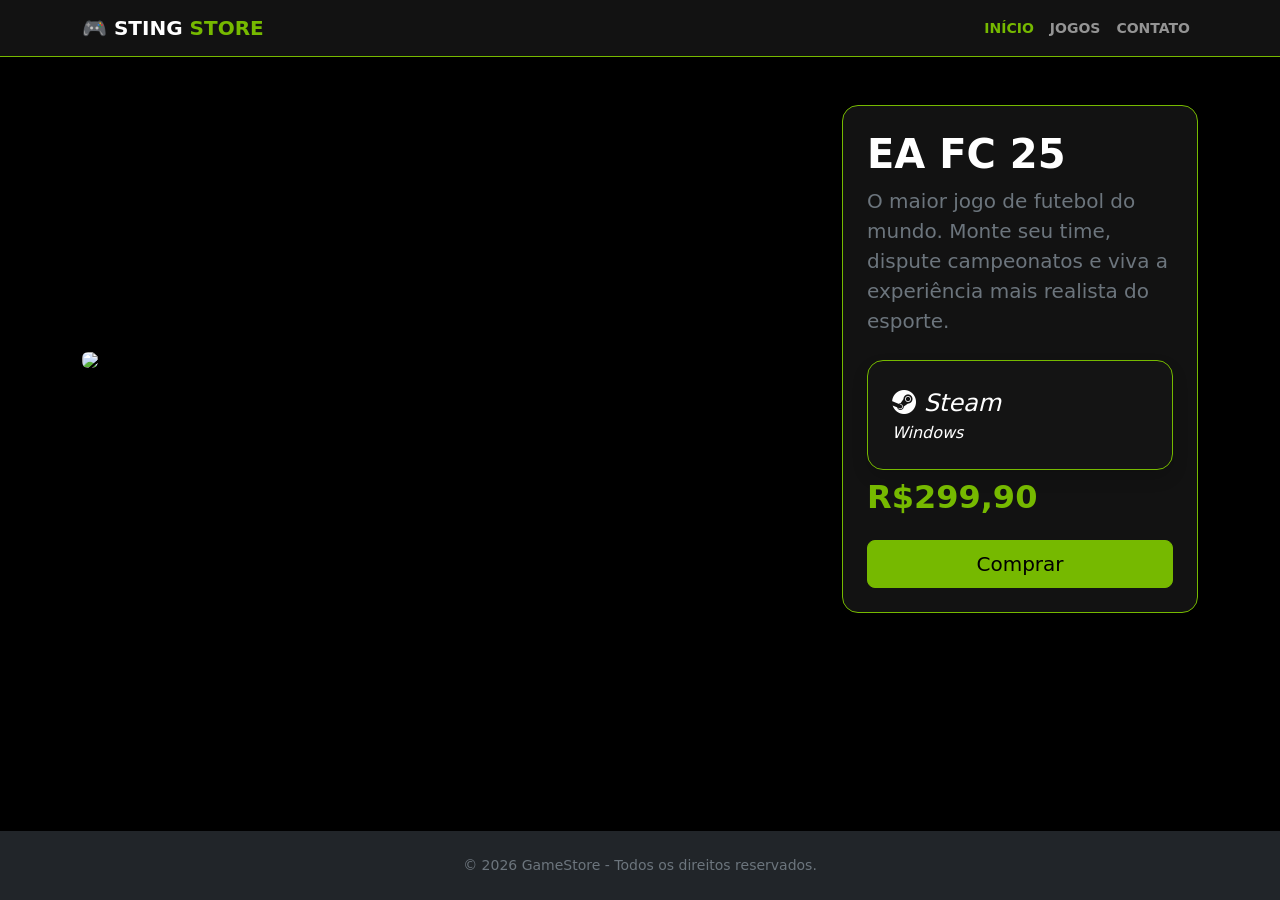
==== show.html @ 818d1db2 "Atualização do JS e botões Foram atualizadas as tags dos botões de compra de cada jogo e foram criad" ====
<!DOCTYPE html>
<html lang="pt-br">
<head>
    <meta charset="UTF-8">
    <meta name="viewport" content="width=device-width, initial-scale=1.0">
    <title>Document</title>
    <link href="https://cdn.jsdelivr.net/npm/bootstrap@5.3.3/dist/css/bootstrap.min.css" rel="stylesheet">
    <link rel="stylesheet" href="https://cdn.jsdelivr.net/npm/bootstrap-icons@1.11.3/font/bootstrap-icons.min.css">
</head>
<body class="bg-black text-white d-flex flex-column min-vh-100">
    <nav class="navbar navbar-expand-lg navbar-dark bg-dark sticky-top border-bottom" style="--bs-border-color: #76b900; background-color: rgba(20, 20, 20, 0.95) !important; backdrop-filter: blur(10px);">
    <div class="container">
        <a class="navbar-brand fw-bolder tracking-wider" href="index.html">
            🎮 STING <span style="color: #76b900;">STORE</span>
        </a>

        <button class="navbar-toggler" type="button" data-bs-toggle="collapse" data-bs-target="#menu">
            <span class="navbar-toggler-icon"></span>
        </button>

        <div class="collapse navbar-collapse" id="menu">
            <ul class="navbar-nav ms-auto fw-semibold text-uppercase small">
                <li class="nav-item">
                    <a class="nav-link active" style="--bs-navbar-active-color: #76b900;" href="#inicio">Início</a>
                </li>
                <li class="nav-item">
                    <a class="nav-link" href="#jogos">Jogos</a>
                </li>
                <li class="nav-item">
                    <a class="nav-link" href="#contato">Contato</a>
                </li>
            </ul>
        </div>
    </div>
</nav>

    <div class="container py-5 flex-grow-1">
        <div class="row align-items-center">

            <div class="col-md-8">
                <img id="jogo-imagem" src="https://wallpaperaccess.com/full/14173335.jpg" class="img-fluid rounded shadow w-100">
            </div>

            <div class="col-md-4">
                <div class="p-4 rounded-4 border shadow" style="border-color: #76b900 !important; background-color: rgba(20, 20, 20, 0.9);">
                    <h1 id="jogo-nome" class="fw-bold">EA FC 25</h1>

                    <p id="jogo-descricao" class="lead text-secondary mb-4">O maior jogo de futebol do mundo. Monte seu time,
                    dispute campeonatos e viva a experiência mais
                    realista do esporte.
                    </p>
                    
                    <div class="p-4 rounded-4 border shadow mb-2" style="border-color:#76b900 !important; background-color: rgba(20, 20, 20, 0.9);">
                        <i class="bi bi-steam fs-4 me-2"> Steam</i>
                        <div>
                            <i>Windows</i>
                        </div>
                    </div>

                    <h2 id="jogo-preco" class="fw-bold mb-4" style="color: #76b900;">R$299,90
                    </h2>

                    <button id="jogo-steam" class="btn btn-lg text-black w-100" style="background-color: #76b900; border-color: #76b900;">Comprar
                    </button>

                </div>
            </div>
        </div>
     </div>
     <footer class="bg-dark text-center text-secondary p-4 border-top border-black small">
    © 2026 GameStore - Todos os direitos reservados.
</footer>
</body>
</html>
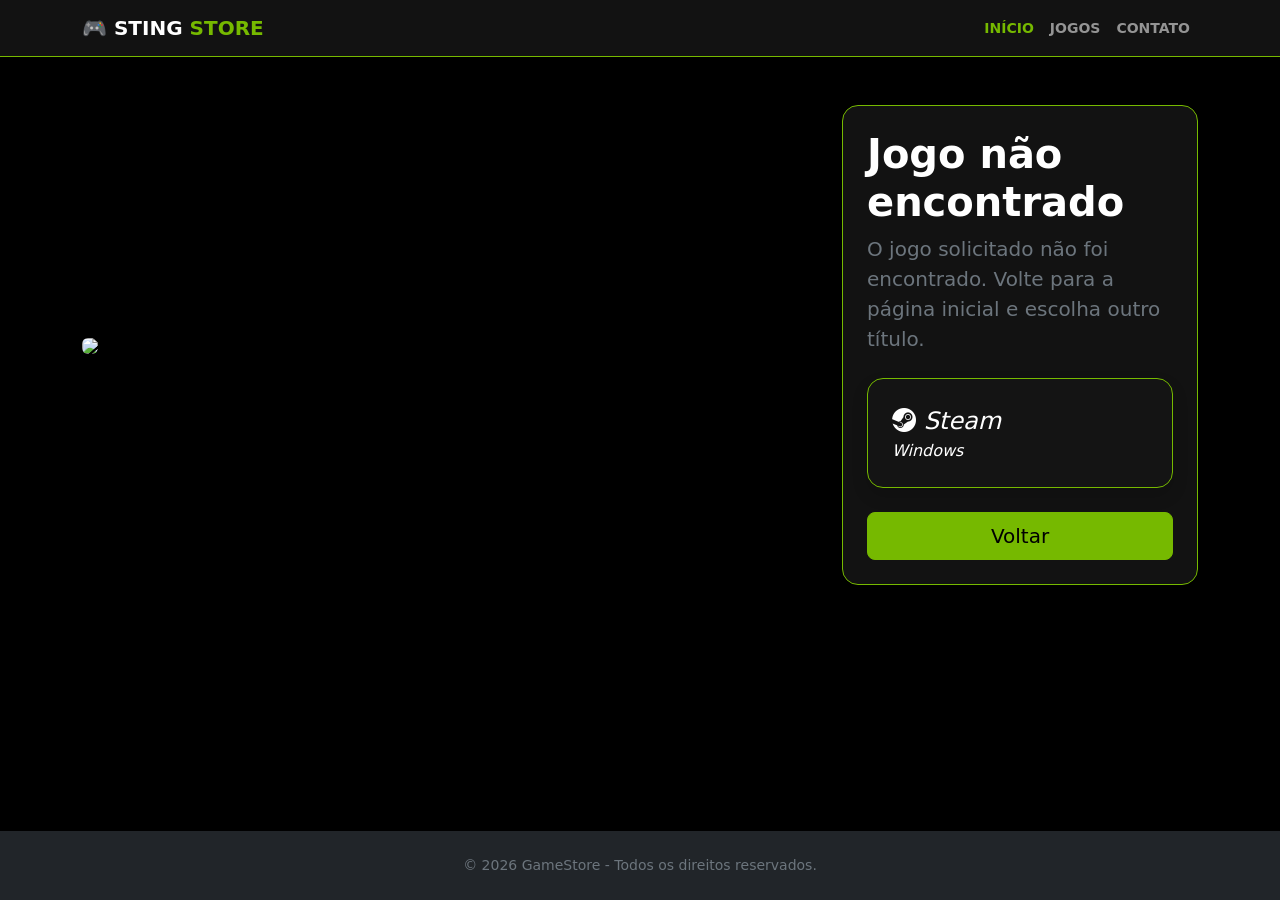
==== commit 7abbada4: "Atualização final Foram adicionadas funções ao JavaScript para a criação dos cards dos jogos na loja" ====
--- a/show.html
+++ b/show.html
@@ -60,15 +60,16 @@
                     <h2 id="jogo-preco" class="fw-bold mb-4" style="color: #76b900;">R$299,90
                     </h2>
 
-                    <button id="jogo-steam" class="btn btn-lg text-black w-100" style="background-color: #76b900; border-color: #76b900;">Comprar
-                    </button>
+                    <a id="jogo-steam" class="btn btn-lg text-black w-100 text-center" style="background-color: #76b900; border-color: #76b900;" target="_blank" rel="noopener noreferrer">
+                        Comprar
+                    </a>
 
                 </div>
             </div>
         </div>
      </div>
      <footer class="bg-dark text-center text-secondary p-4 border-top border-black small">
-    © 2026 GameStore - Todos os direitos reservados.
-</footer>
+    © 2026 GameStore - Todos os direitos reservados.</footer>
+<script src="javascript/app.js"></script>
 </body>
 </html>
